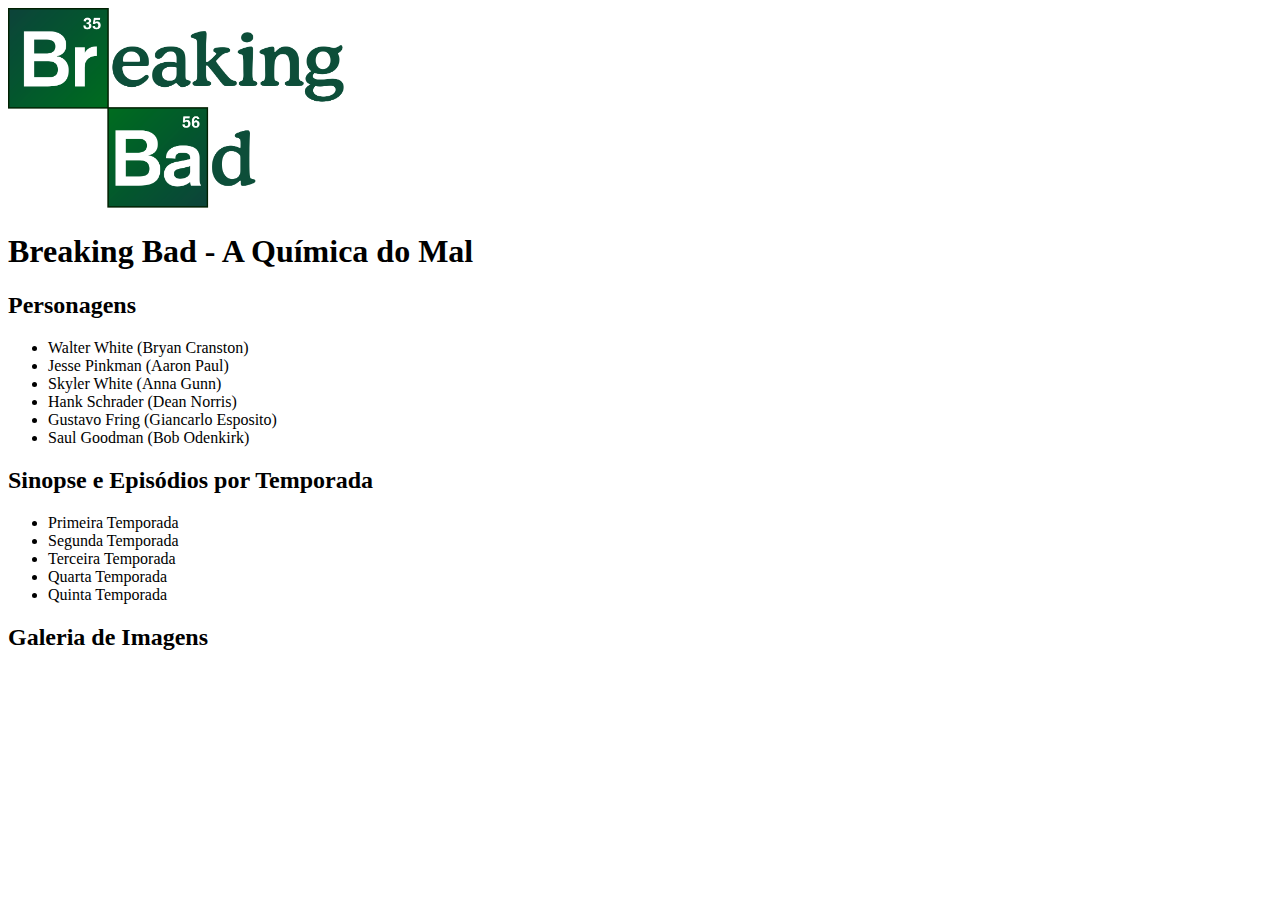
==== index.html @ 9837292d "atualizando o index" ====
<!DOCTYPE html>
<html lang="pt-br">
<head>
    <meta charset="UTF-8">
    <meta name="viewport" content="width=device-width, initial-scale=1.0">
    <title>Breaking Bad</title>
</head>
<body>
    <img src="assets/images/Breaking_Bad_logo.svg.png" alt="Logo Breaking Bad" height="200">
    <h1>Breaking Bad - A Química do Mal</h1>
    
    <h2>Personagens</h2>
    
    <ul>
        <li>Walter White (Bryan Cranston)</li>
        <li>Jesse Pinkman (Aaron Paul)</li>
        <li>Skyler White (Anna Gunn)</li>
        <li>Hank Schrader (Dean Norris)</li>
        <Li>Gustavo Fring (Giancarlo Esposito)</Li>
        <li>Saul Goodman (Bob Odenkirk)</li>
    </ul>

    
    <h2>Sinopse e Episódios por Temporada</h2>
    <ul>
        <li>Primeira Temporada</li>
        <li>Segunda Temporada</li>
        <li>Terceira Temporada</li>
        <li>Quarta Temporada</li>
        <li>Quinta Temporada</li>
    </ul>

    <h2>Galeria de Imagens</h2>

    <!-- <p>Lorem, ipsum dolor sit amet consectetur adipisicing elit. Esse, eligendi voluptatum. Provident numquam qui vitae deserunt eum impedit amet, quaerat sed minus voluptas dolores doloremque, esse aut placeat. Inventore, amet? Lorem ipsum dolor sit amet consectetur adipisicing elit. Rem amet inventore ullam natus nisi delectus culpa ad eaque unde, fugiat sunt dolor accusamus facere totam asperiores magnam iure laboriosam optio!</p> 

    <span>QUEM LEU É.</span>
    <ul>
        <li>Pão</li>
        <li>Leite</li>
        <li>Mercado</li>
    </ul>
    
    <ol>
        <li>APMD</li>
        <li>Todas as outras</li>
    </ol>

<img src="./assets/images/image 1.png" alt="Background"> -->

</body>
</html>
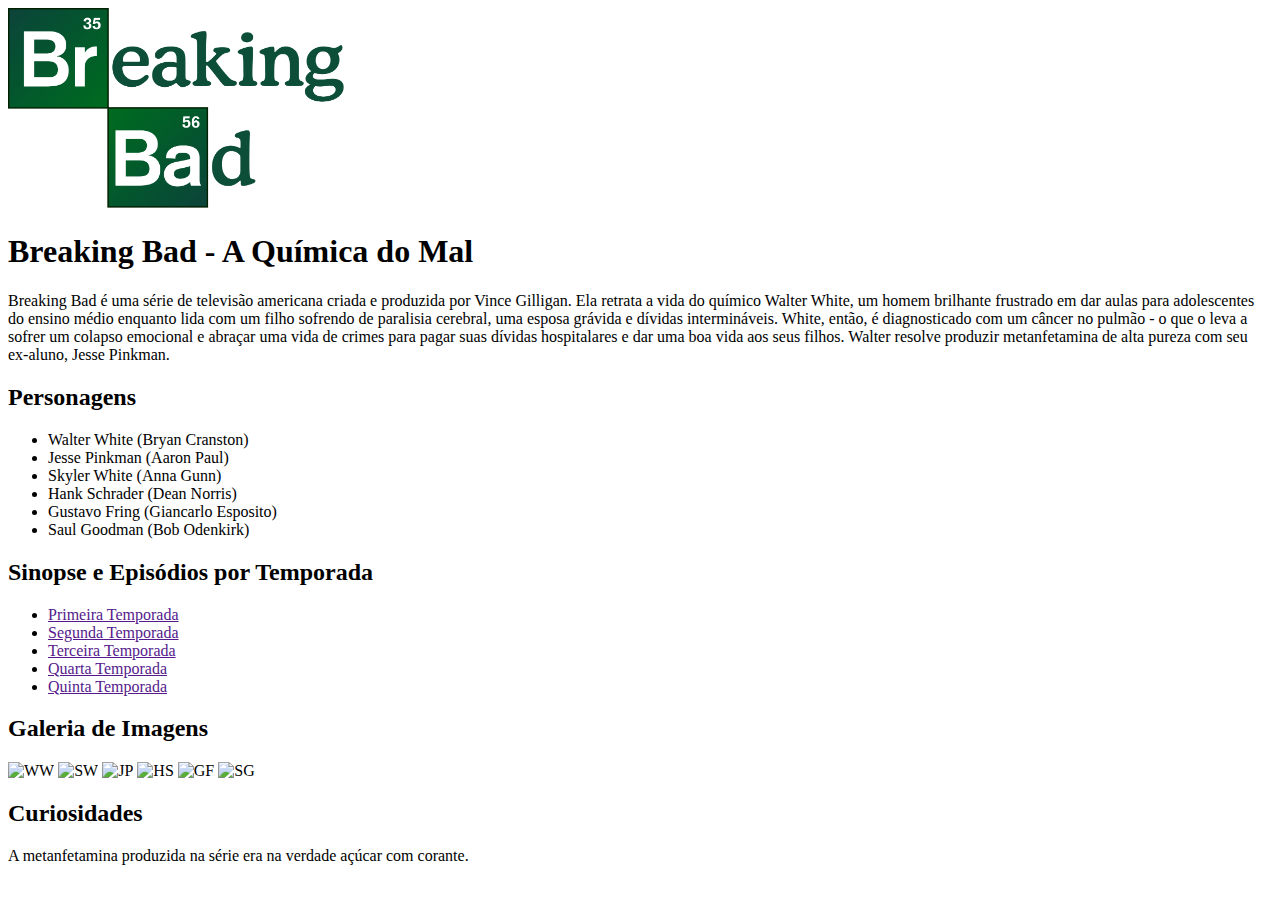
==== commit b5c1b857: "Atualizando o index" ====
--- a/index.html
+++ b/index.html
@@ -9,44 +9,55 @@
     <img src="assets/images/Breaking_Bad_logo.svg.png" alt="Logo Breaking Bad" height="200">
     <h1>Breaking Bad - A Química do Mal</h1>
     
+    <p>Breaking Bad é uma série de televisão americana criada e produzida por Vince Gilligan.
+     Ela retrata a vida do químico Walter White, um homem brilhante frustrado em dar aulas para adolescentes do ensino médio enquanto
+     lida com um filho sofrendo de paralisia cerebral, uma esposa grávida e dívidas intermináveis. White, então, é diagnosticado com um câncer no pulmão - o que o leva a sofrer um colapso
+     emocional e abraçar uma vida de crimes para pagar suas dívidas hospitalares e dar uma boa vida aos seus filhos.
+     Walter resolve produzir metanfetamina de alta pureza com seu ex-aluno, Jesse Pinkman.</p>
+
+
     <h2>Personagens</h2>
     
     <ul>
         <li>Walter White (Bryan Cranston)</li>
+        
+
         <li>Jesse Pinkman (Aaron Paul)</li>
+        
+
         <li>Skyler White (Anna Gunn)</li>
+        
+
         <li>Hank Schrader (Dean Norris)</li>
+        
+
         <Li>Gustavo Fring (Giancarlo Esposito)</Li>
+        
+
         <li>Saul Goodman (Bob Odenkirk)</li>
+        
+
     </ul>
 
     
     <h2>Sinopse e Episódios por Temporada</h2>
     <ul>
-        <li>Primeira Temporada</li>
-        <li>Segunda Temporada</li>
-        <li>Terceira Temporada</li>
-        <li>Quarta Temporada</li>
-        <li>Quinta Temporada</li>
+        <li><a href="">Primeira Temporada</a></li>
+        <li><a href="">Segunda Temporada</a></li>
+        <li><a href="">Terceira Temporada</a></li>
+        <li><a href="">Quarta Temporada</a></li>
+        <li><a href="">Quinta Temporada</a></li>
     </ul>
 
     <h2>Galeria de Imagens</h2>
+    <img src="assets/images/Walter_White.png" alt="WW">
+    <img src="assets/images/Skyler_White.png" alt="SW" height="300">
+    <img src="assets/images/Jesse_Pinkman.png" alt="JP" height="300">
+    <img src="assets/images/Hank_Schrader.webp" alt="HS" height="300">
+    <img src="assets/images/Gustavo_Fring.png" alt="GF" height="340">
+    <img src="assets/images/Saul_Goodman.jpg" alt="SG" height="230">
 
-    <!-- <p>Lorem, ipsum dolor sit amet consectetur adipisicing elit. Esse, eligendi voluptatum. Provident numquam qui vitae deserunt eum impedit amet, quaerat sed minus voluptas dolores doloremque, esse aut placeat. Inventore, amet? Lorem ipsum dolor sit amet consectetur adipisicing elit. Rem amet inventore ullam natus nisi delectus culpa ad eaque unde, fugiat sunt dolor accusamus facere totam asperiores magnam iure laboriosam optio!</p> 
-
-    <span>QUEM LEU É.</span>
-    <ul>
-        <li>Pão</li>
-        <li>Leite</li>
-        <li>Mercado</li>
-    </ul>
-    
-    <ol>
-        <li>APMD</li>
-        <li>Todas as outras</li>
-    </ol>
-
-<img src="./assets/images/image 1.png" alt="Background"> -->
-
+    <h2>Curiosidades</h2>
+    <p>A metanfetamina produzida na série era na verdade açúcar com corante.</p>
 </body>
 </html>
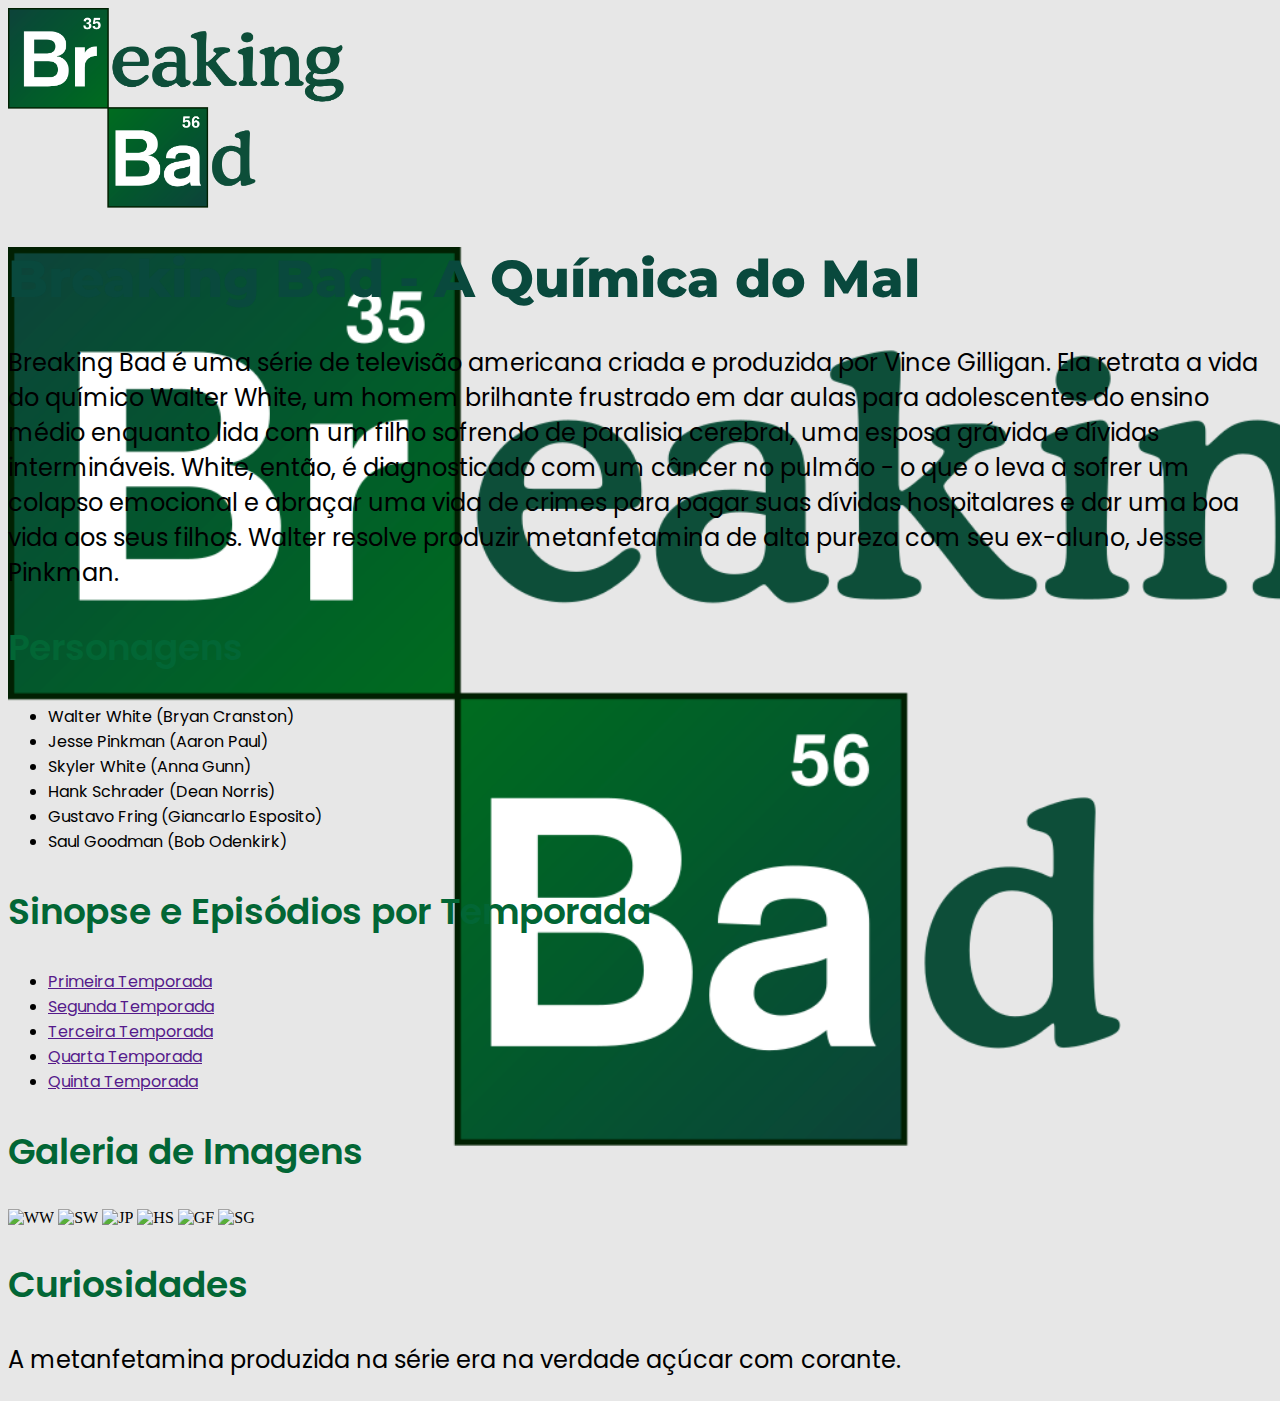
==== commit cbe7b21a: "update index.html" ====
--- a/index.html
+++ b/index.html
@@ -4,39 +4,32 @@
     <meta charset="UTF-8">
     <meta name="viewport" content="width=device-width, initial-scale=1.0">
     <title>Breaking Bad</title>
+    <link rel="stylesheet" href="assets/css/style.css">
 </head>
+
 <body>
     <img src="assets/images/Breaking_Bad_logo.svg.png" alt="Logo Breaking Bad" height="200">
+
+    <header>
     <h1>Breaking Bad - A Química do Mal</h1>
     
     <p>Breaking Bad é uma série de televisão americana criada e produzida por Vince Gilligan.
      Ela retrata a vida do químico Walter White, um homem brilhante frustrado em dar aulas para adolescentes do ensino médio enquanto
      lida com um filho sofrendo de paralisia cerebral, uma esposa grávida e dívidas intermináveis. White, então, é diagnosticado com um câncer no pulmão - o que o leva a sofrer um colapso
      emocional e abraçar uma vida de crimes para pagar suas dívidas hospitalares e dar uma boa vida aos seus filhos.
-     Walter resolve produzir metanfetamina de alta pureza com seu ex-aluno, Jesse Pinkman.</p>
-
+     Walter resolve produzir metanfetamina de alta pureza com seu ex-aluno, Jesse Pinkman.
+    </p>
+    </header>
 
     <h2>Personagens</h2>
     
     <ul>
         <li>Walter White (Bryan Cranston)</li>
-        
-
         <li>Jesse Pinkman (Aaron Paul)</li>
-        
-
         <li>Skyler White (Anna Gunn)</li>
-        
-
         <li>Hank Schrader (Dean Norris)</li>
-        
-
         <Li>Gustavo Fring (Giancarlo Esposito)</Li>
-        
-
         <li>Saul Goodman (Bob Odenkirk)</li>
-        
-
     </ul>
 
     
--- a/assets/css/style.css
+++ b/assets/css/style.css
@@ -0,0 +1,44 @@
+@import url('https://fonts.googleapis.com/css2?family=Montserrat:ital,wght@0,100..900;1,100..900&family=Poppins:ital,wght@0,100;0,200;0,300;0,400;0,500;0,600;0,700;0,800;0,900;1,100;1,200;1,300;1,400;1,500;1,600;1,700;1,800;1,900&display=swap');
+
+header::before {
+    content: "";
+    background-image: url(../images/Breaking_Bad_logo.svg.png);
+    background-size: cover;
+    height: 100vh;
+    width: 100vw;
+    display: block;
+    position: absolute;
+    z-index: -10;
+}
+
+ul {
+    font-family: "Poppins", sans-serif;
+    color: black;
+    font-size: 16px;
+    font-weight: 400;
+}
+
+body {
+    background-color: #E7E7E7;
+}
+
+h1 {
+    font-family: "Montserrat", sans-serif;
+    color: #09493d;
+    font-size: 52px;
+    font-weight: 800;
+}
+
+h2 {
+    font-family: "Poppins", sans-serif;
+    color: #026635;
+    font-size: 36px;
+    font-weight: 600;
+}
+
+p {
+    font-family: "Poppins", sans-serif;
+    color: black;
+    font-size: 24px;
+    font-weight: 400;
+}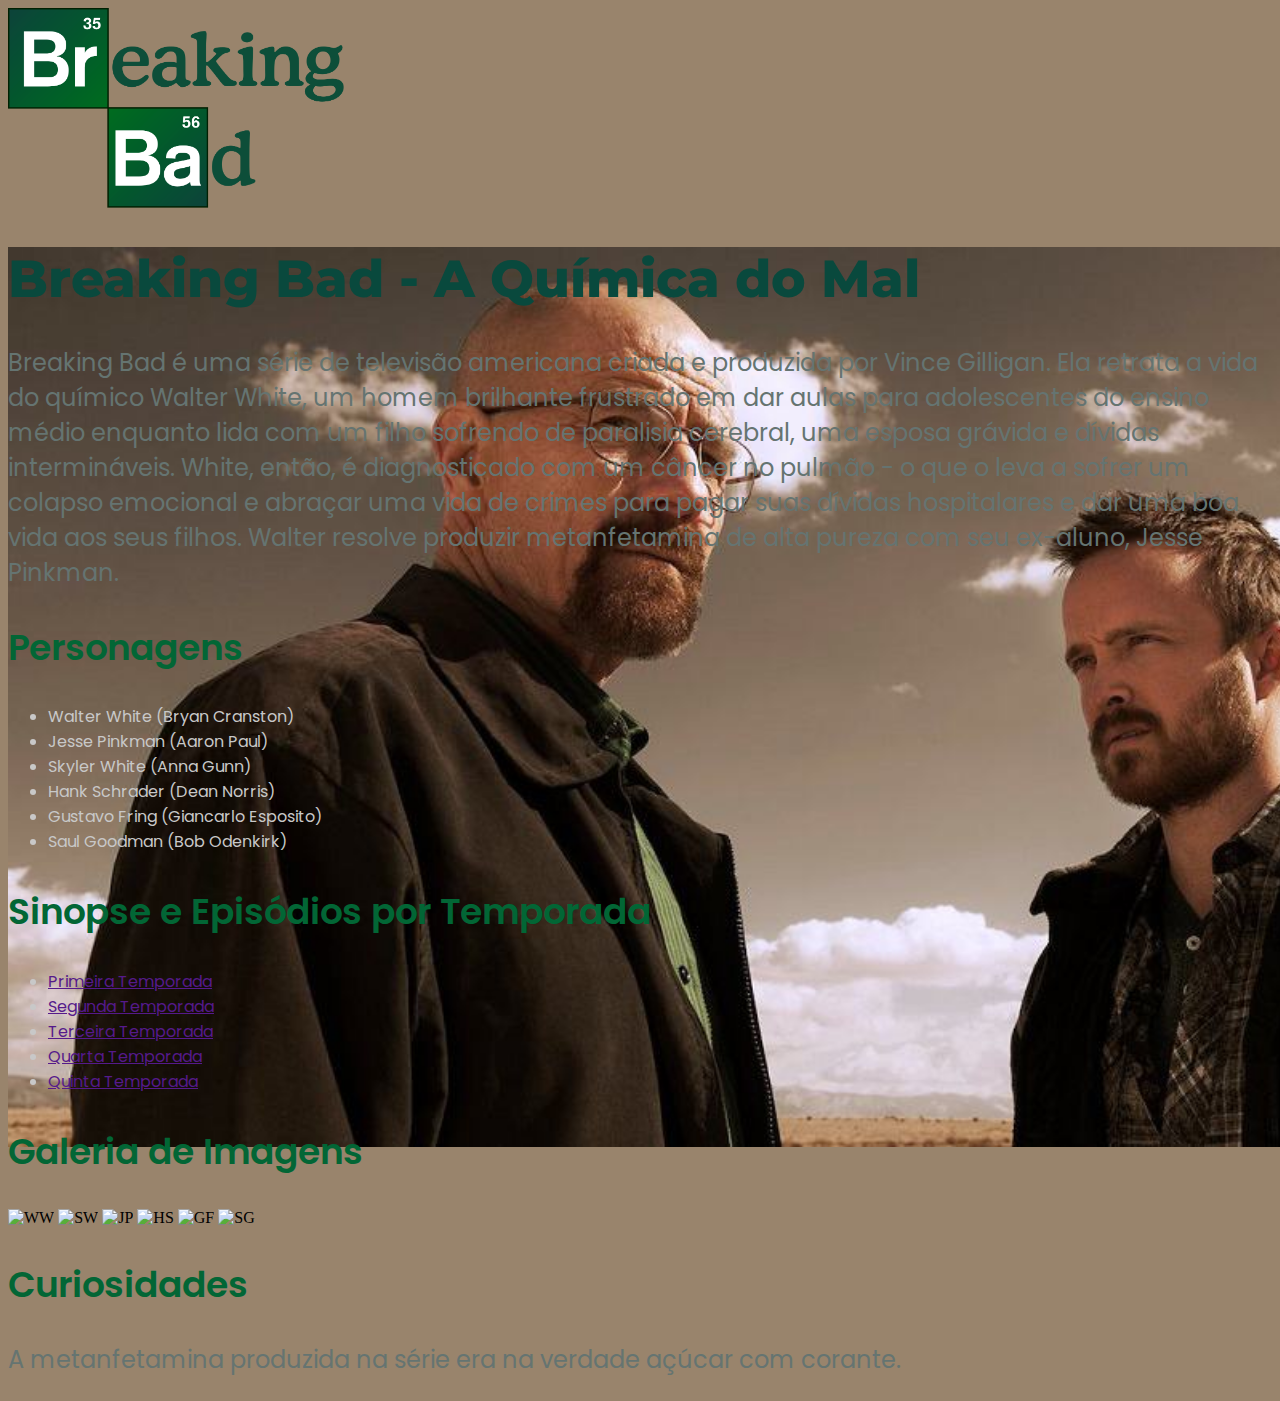
==== commit b8420411: "atualizando o css style" ====
--- a/index.html
+++ b/index.html
@@ -43,12 +43,12 @@
     </ul>
 
     <h2>Galeria de Imagens</h2>
-    <img src="assets/images/Walter_White.png" alt="WW">
+    <img src="assets/images/Walter_White.png" alt="WW" height="300">
     <img src="assets/images/Skyler_White.png" alt="SW" height="300">
     <img src="assets/images/Jesse_Pinkman.png" alt="JP" height="300">
     <img src="assets/images/Hank_Schrader.webp" alt="HS" height="300">
-    <img src="assets/images/Gustavo_Fring.png" alt="GF" height="340">
-    <img src="assets/images/Saul_Goodman.jpg" alt="SG" height="230">
+    <img src="assets/images/Gustavo_Fring.png" alt="GF" height="300">
+    <img src="assets/images/Saul_Goodman.jpg" alt="SG" height="300">
 
     <h2>Curiosidades</h2>
     <p>A metanfetamina produzida na série era na verdade açúcar com corante.</p>
--- a/assets/css/style.css
+++ b/assets/css/style.css
@@ -2,7 +2,7 @@
 
 header::before {
     content: "";
-    background-image: url(../images/Breaking_Bad_logo.svg.png);
+    background-image: url(../images/walter_and_jesse.jpg);
     background-size: cover;
     height: 100vh;
     width: 100vw;
@@ -13,13 +13,13 @@
 
 ul {
     font-family: "Poppins", sans-serif;
-    color: black;
+    color: rgb(200, 200, 200);
     font-size: 16px;
     font-weight: 400;
 }
 
 body {
-    background-color: #E7E7E7;
+    background-color: #99846c;
 }
 
 h1 {
@@ -38,7 +38,7 @@
 
 p {
     font-family: "Poppins", sans-serif;
-    color: black;
+    color: #657471;
     font-size: 24px;
     font-weight: 400;
 }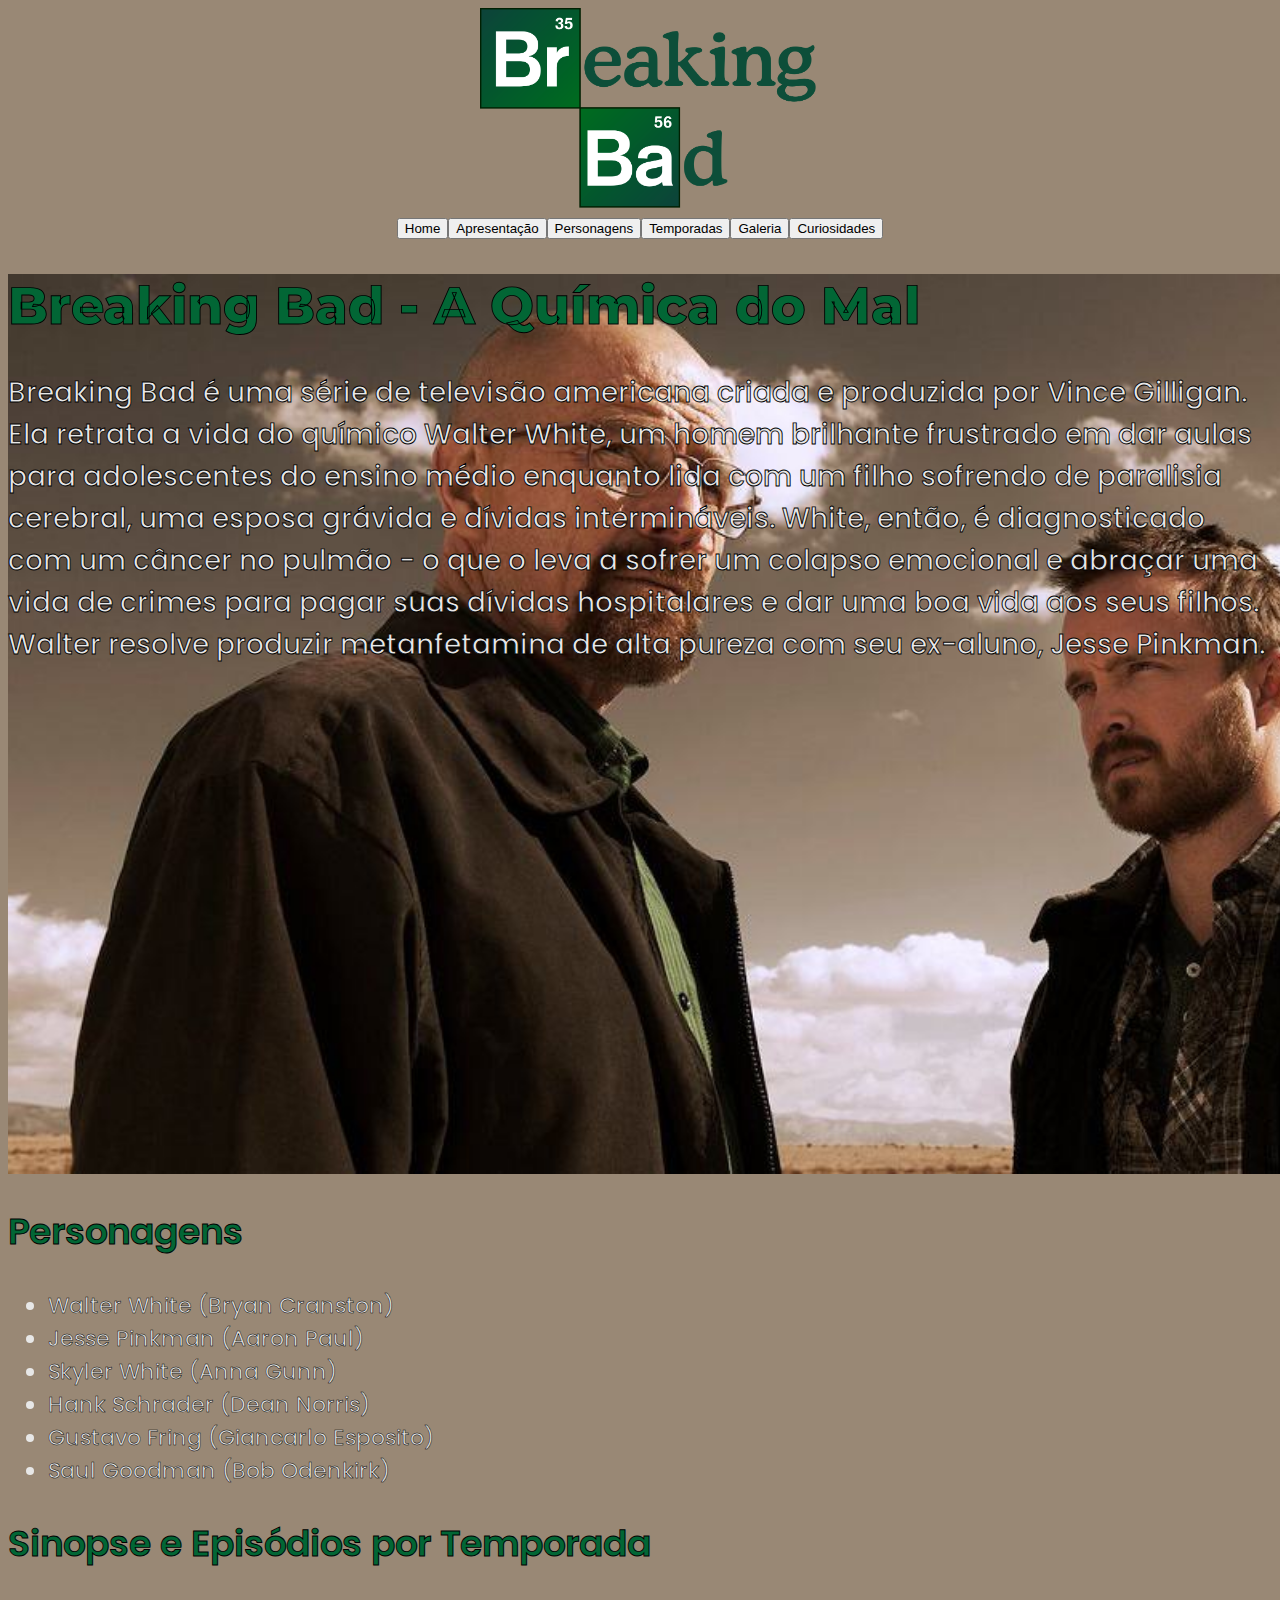
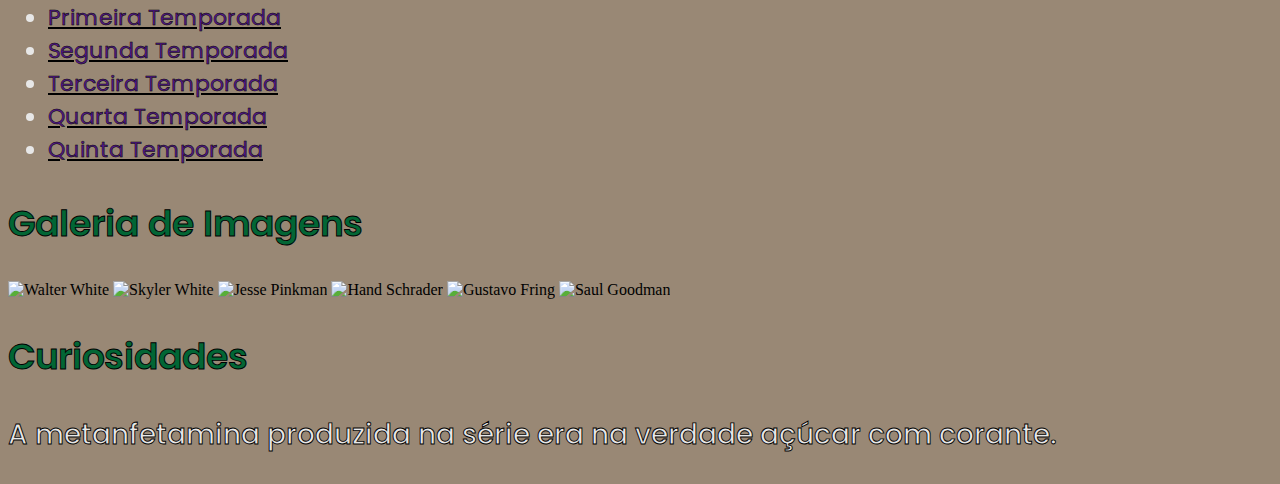
==== commit 84574418: "updating the css and html" ====
--- a/index.html
+++ b/index.html
@@ -8,7 +8,33 @@
 </head>
 
 <body>
-    <img src="assets/images/Breaking_Bad_logo.svg.png" alt="Logo Breaking Bad" height="200">
+    <div id="div-logo">
+        <img src="assets/images/Breaking_Bad_logo.svg.png" alt="Logo Breaking Bad" id="logo">
+    </div>
+
+    <section id="secao-botoes">
+        <div id="div-botoes">
+            <button type="button">
+                Home 
+            </button>
+            <button type="button">
+                Apresentação
+            </button>
+            <button type="button">
+                Personagens
+            </button>
+            <button type="button">
+                Temporadas
+            </button>
+            <button type="button">
+                Galeria
+            </button>
+            <button type="button">
+                Curiosidades
+            </button>
+        </div>
+        
+    </section>
 
     <header>
     <h1>Breaking Bad - A Química do Mal</h1>
@@ -20,6 +46,8 @@
      Walter resolve produzir metanfetamina de alta pureza com seu ex-aluno, Jesse Pinkman.
     </p>
     </header>
+
+    
 
     <h2>Personagens</h2>
     
@@ -43,12 +71,12 @@
     </ul>
 
     <h2>Galeria de Imagens</h2>
-    <img src="assets/images/Walter_White.png" alt="WW" height="300">
-    <img src="assets/images/Skyler_White.png" alt="SW" height="300">
-    <img src="assets/images/Jesse_Pinkman.png" alt="JP" height="300">
-    <img src="assets/images/Hank_Schrader.webp" alt="HS" height="300">
-    <img src="assets/images/Gustavo_Fring.png" alt="GF" height="300">
-    <img src="assets/images/Saul_Goodman.jpg" alt="SG" height="300">
+    <img src="assets/images/Walter_White.png" alt="Walter White" height="300">
+    <img src="assets/images/Skyler_White.png" alt="Skyler White" height="300">
+    <img src="assets/images/Jesse_Pinkman.png" alt="Jesse Pinkman" height="300">
+    <img src="assets/images/Hank_Schrader.webp" alt="Hand Schrader" height="300">
+    <img src="assets/images/Gustavo_Fring.png" alt="Gustavo Fring" height="300">
+    <img src="assets/images/Saul_Goodman.jpg" alt="Saul Goodman" height="300">
 
     <h2>Curiosidades</h2>
     <p>A metanfetamina produzida na série era na verdade açúcar com corante.</p>
--- a/assets/css/style.css
+++ b/assets/css/style.css
@@ -1,4 +1,36 @@
 @import url('https://fonts.googleapis.com/css2?family=Montserrat:ital,wght@0,100..900;1,100..900&family=Poppins:ital,wght@0,100;0,200;0,300;0,400;0,500;0,600;0,700;0,800;0,900;1,100;1,200;1,300;1,400;1,500;1,600;1,700;1,800;1,900&display=swap');
+
+:root {
+    --verde-claro: #026635;
+    --verde-escuro: #09493d;
+    --branco--fraco: #E7E7E7;
+    --azul-claro: #00bfff;
+    --rosa: #ff1493;
+
+    --font-title: "Montserrat", sans-serif;
+    --font-body: "Poppins", sans-serif;
+}
+
+#div-logo {
+    width: 100vw;
+    display: flex;
+    justify-content: center;
+}
+
+#logo {
+    height: 200px;;
+}
+
+#div-botoes {
+    margin-top: 10px;
+    margin-bottom: 0px;
+    display: flex;
+    justify-content: center;
+}
+
+header {
+    height: 100vh;
+}
 
 header::before {
     content: "";
@@ -12,33 +44,43 @@
 }
 
 ul {
-    font-family: "Poppins", sans-serif;
-    color: rgb(200, 200, 200);
-    font-size: 16px;
+    font-family: var(--font-body);
+    color: var(--branco--fraco);
+    font-size: 22px;
     font-weight: 400;
+    -webkit-text-stroke-width: 0.5px;
+    -webkit-text-stroke-color: black;
 }
 
 body {
-    background-color: #99846c;
+    background-color: #998875;
 }
 
 h1 {
-    font-family: "Montserrat", sans-serif;
-    color: #09493d;
+    font-family: var(--font-title);
+    color: var(--verde-claro);
     font-size: 52px;
     font-weight: 800;
+    -webkit-text-stroke-width: 0.9px;
+    -webkit-text-stroke-color: black;
 }
 
 h2 {
-    font-family: "Poppins", sans-serif;
-    color: #026635;
+    font-family: var(--font-body);
+    color: var(--verde-claro);
     font-size: 36px;
     font-weight: 600;
+    -webkit-text-stroke-width: 0.9px;
+    -webkit-text-stroke-color: black;
 }
 
 p {
-    font-family: "Poppins", sans-serif;
-    color: #657471;
-    font-size: 24px;
-    font-weight: 400;
-}+    font-family: var(--font-body);
+    color: var(--branco--fraco) ;
+    font-size: 28px;
+    font-weight: 500;
+    -webkit-text-stroke-width: 0.9px;
+    -webkit-text-stroke-color: black;
+}
+
+
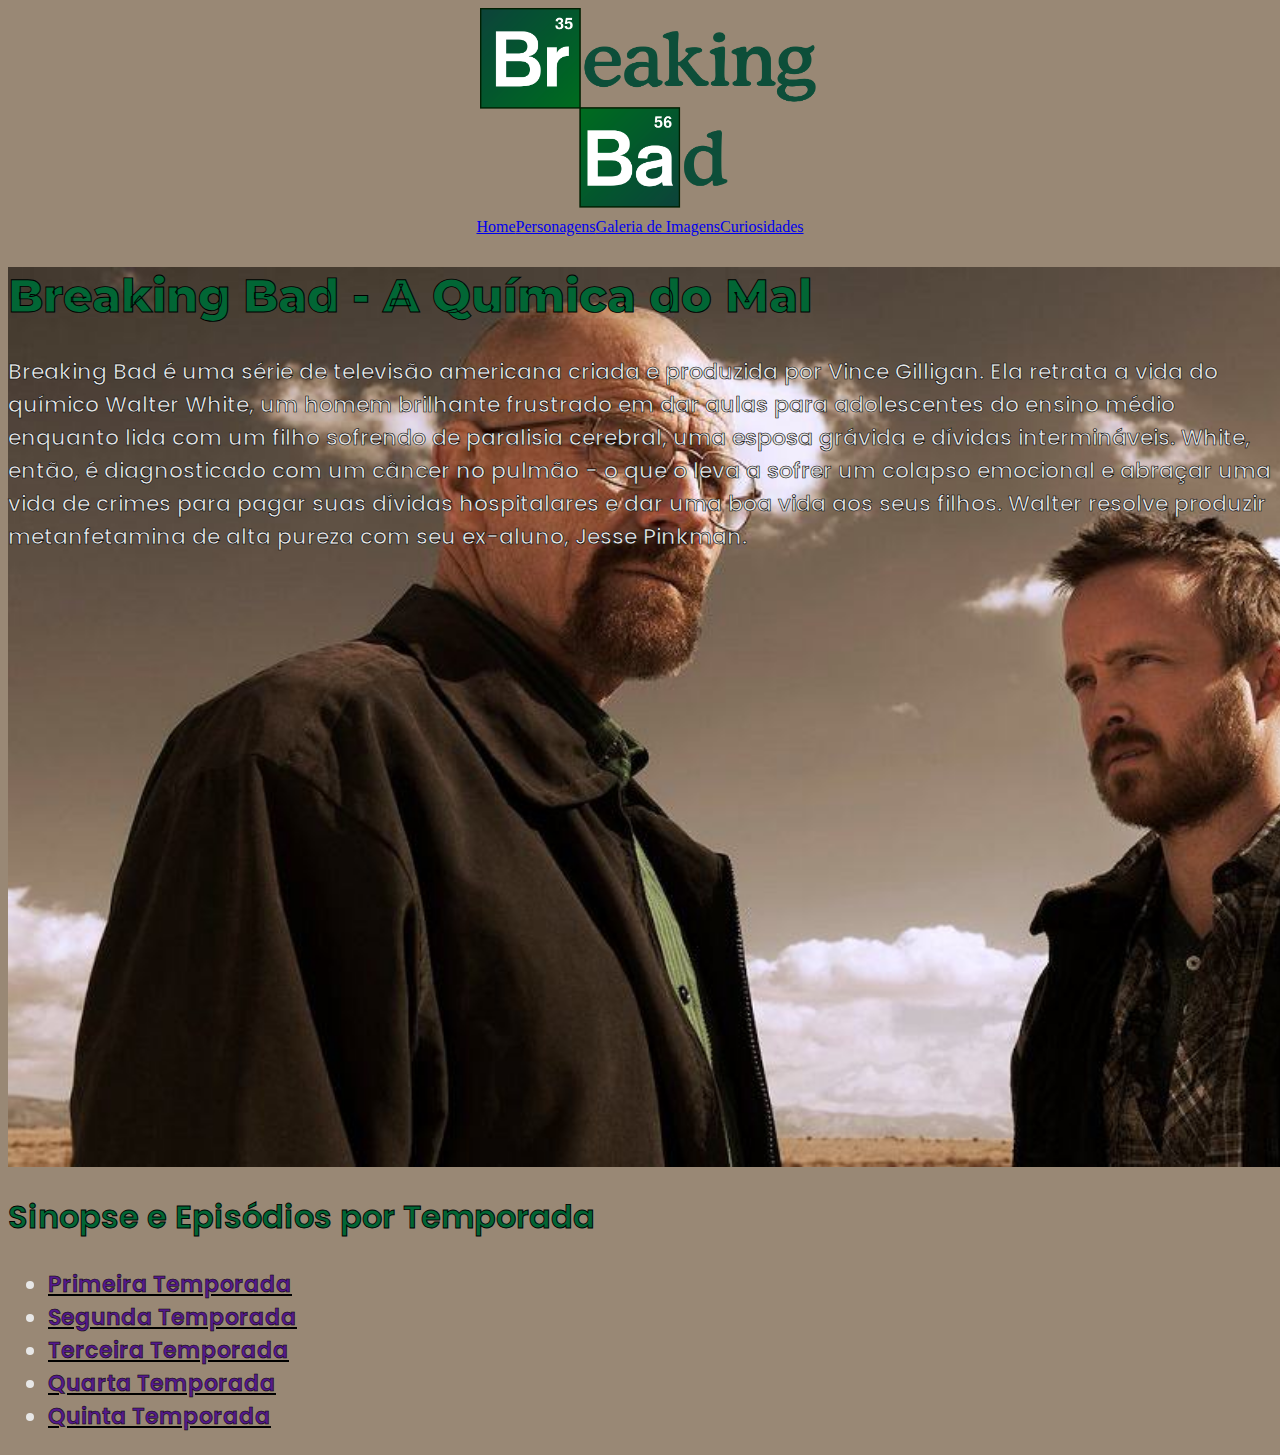
==== commit e4016918: "Merge branch 'gabrielgabateli:main' into main" ====
--- a/index.html
+++ b/index.html
@@ -14,7 +14,7 @@
 
     <section id="secao-botoes">
         <div id="div-botoes">
-            <button type="button">
+            <!-- <button type="button">
                 Home 
             </button>
             <button type="button">
@@ -31,9 +31,13 @@
             </button>
             <button type="button">
                 Curiosidades
-            </button>
+            </button> -->
+
+            <a href="index.html">Home</a>
+            <a href="personagens.html">Personagens</a>
+            <a href="galeria.html">Galeria de Imagens</a>
+            <a href="curiosidades.html">Curiosidades</a>
         </div>
-        
     </section>
 
     <header>
@@ -48,19 +52,6 @@
     </header>
 
     
-
-    <h2>Personagens</h2>
-    
-    <ul>
-        <li>Walter White (Bryan Cranston)</li>
-        <li>Jesse Pinkman (Aaron Paul)</li>
-        <li>Skyler White (Anna Gunn)</li>
-        <li>Hank Schrader (Dean Norris)</li>
-        <Li>Gustavo Fring (Giancarlo Esposito)</Li>
-        <li>Saul Goodman (Bob Odenkirk)</li>
-    </ul>
-
-    
     <h2>Sinopse e Episódios por Temporada</h2>
     <ul>
         <li><a href="">Primeira Temporada</a></li>
@@ -70,15 +61,13 @@
         <li><a href="">Quinta Temporada</a></li>
     </ul>
 
-    <h2>Galeria de Imagens</h2>
-    <img src="assets/images/Walter_White.png" alt="Walter White" height="300">
+    
+    <!-- <img src="assets/images/Walter_White.png" alt="Walter White" height="300">
     <img src="assets/images/Skyler_White.png" alt="Skyler White" height="300">
     <img src="assets/images/Jesse_Pinkman.png" alt="Jesse Pinkman" height="300">
     <img src="assets/images/Hank_Schrader.webp" alt="Hand Schrader" height="300">
     <img src="assets/images/Gustavo_Fring.png" alt="Gustavo Fring" height="300">
-    <img src="assets/images/Saul_Goodman.jpg" alt="Saul Goodman" height="300">
+    <img src="assets/images/Saul_Goodman.jpg" alt="Saul Goodman" height="300"> -->
 
-    <h2>Curiosidades</h2>
-    <p>A metanfetamina produzida na série era na verdade açúcar com corante.</p>
 </body>
 </html>
--- a/assets/css/style.css
+++ b/assets/css/style.css
@@ -47,7 +47,7 @@
     font-family: var(--font-body);
     color: var(--branco--fraco);
     font-size: 22px;
-    font-weight: 400;
+    font-weight: 600;
     -webkit-text-stroke-width: 0.5px;
     -webkit-text-stroke-color: black;
 }
@@ -59,7 +59,7 @@
 h1 {
     font-family: var(--font-title);
     color: var(--verde-claro);
-    font-size: 52px;
+    font-size: 46px;
     font-weight: 800;
     -webkit-text-stroke-width: 0.9px;
     -webkit-text-stroke-color: black;
@@ -68,7 +68,7 @@
 h2 {
     font-family: var(--font-body);
     color: var(--verde-claro);
-    font-size: 36px;
+    font-size: 32px;
     font-weight: 600;
     -webkit-text-stroke-width: 0.9px;
     -webkit-text-stroke-color: black;
@@ -77,10 +77,9 @@
 p {
     font-family: var(--font-body);
     color: var(--branco--fraco) ;
-    font-size: 28px;
+    font-size: 22px;
     font-weight: 500;
-    -webkit-text-stroke-width: 0.9px;
+    -webkit-text-stroke-width: 0.65px;
     -webkit-text-stroke-color: black;
 }
 
-
